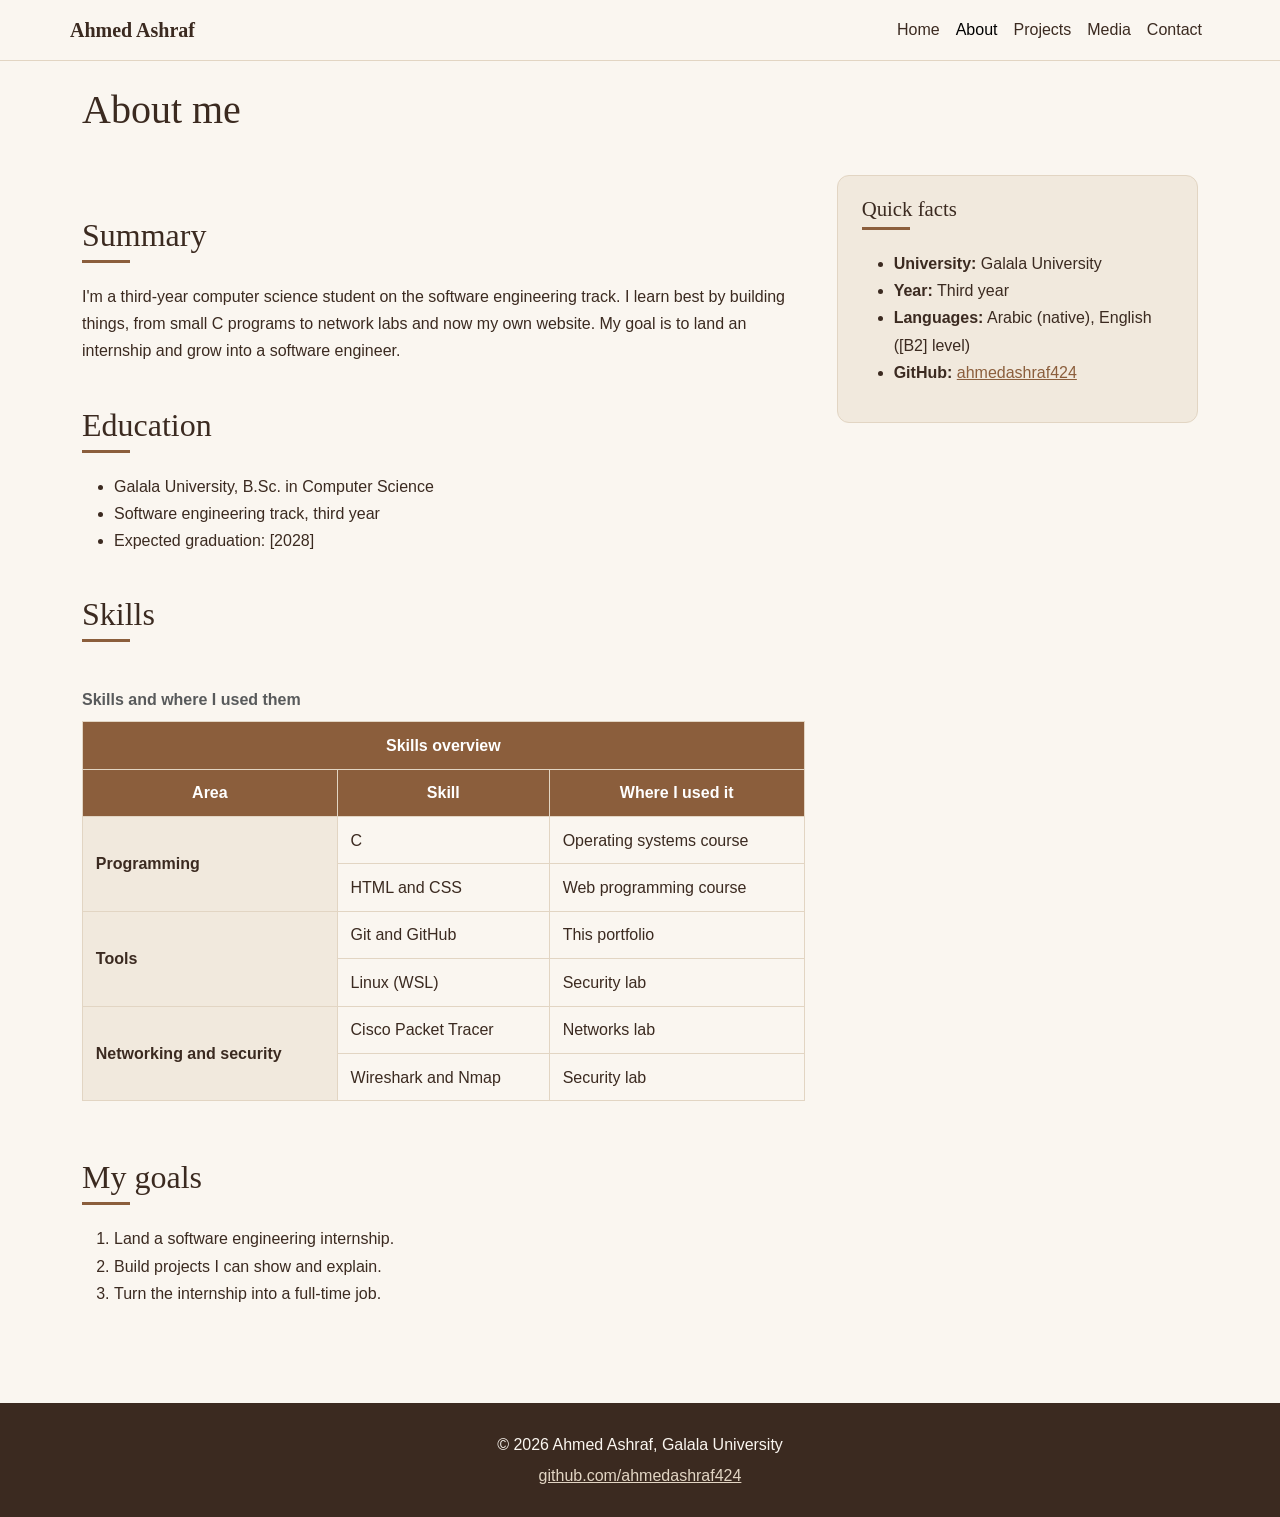
==== about.html @ 240003ba "Add portfolio website" ====
<!doctype html>
<html lang="en">
  <head>
    <meta charset="UTF-8" />
    <meta name="viewport" content="width=device-width, initial-scale=1" />
    <meta
      name="description"
      content="About Ahmed Ashraf: education, skills and goals."
    />
    <meta name="author" content="Ahmed Ashraf" />
    <title>About | Ahmed Ashraf</title>
    <link
      rel="stylesheet"
      href="https://cdn.jsdelivr.net/npm/bootstrap@5.3.3/dist/css/bootstrap.min.css"
    />
    <link rel="stylesheet" href="css/style.css" />
  </head>
  <body>
    <header class="site-header">
      <nav class="navbar navbar-expand-md container">
        <a class="navbar-brand" href="index.html">Ahmed Ashraf</a>
        <button
          class="navbar-toggler"
          type="button"
          data-bs-toggle="collapse"
          data-bs-target="#menu"
          aria-controls="menu"
          aria-expanded="false"
          aria-label="Toggle navigation"
        >
          <span class="navbar-toggler-icon"></span>
        </button>
        <div class="collapse navbar-collapse" id="menu">
          <ul class="navbar-nav ms-auto">
            <li class="nav-item">
              <a class="nav-link" href="index.html">Home</a>
            </li>
            <li class="nav-item">
              <a class="nav-link active" href="about.html">About</a>
            </li>
            <li class="nav-item">
              <a class="nav-link" href="projects.html">Projects</a>
            </li>
            <li class="nav-item">
              <a class="nav-link" href="media.html">Media</a>
            </li>
            <li class="nav-item">
              <a class="nav-link" href="contact.html">Contact</a>
            </li>
          </ul>
        </div>
      </nav>
    </header>

    <main class="container">
      <h1 class="mt-4">About me</h1>
      <div class="page-grid">
        <article>
          <section>
            <h2>Summary</h2>
            <p>
              I'm a third-year computer science student on the software
              engineering track. I learn best by building things, from small C
              programs to network labs and now my own website. My goal is to
              land an internship and grow into a software engineer.
            </p>
          </section>

          <section>
            <h2>Education</h2>
            <ul>
              <li>Galala University, B.Sc. in Computer Science</li>
              <li>Software engineering track, third year</li>
              <li>Expected graduation: [2028]</li>
            </ul>
          </section>

          <section>
            <h2>Skills</h2>
            <div class="table-wrap">
              <table>
                <caption>
                  Skills and where I used them
                </caption>
                <thead>
                  <tr>
                    <th colspan="3">Skills overview</th>
                  </tr>
                  <tr>
                    <th scope="col">Area</th>
                    <th scope="col">Skill</th>
                    <th scope="col">Where I used it</th>
                  </tr>
                </thead>
                <tbody>
                  <tr>
                    <th scope="rowgroup" rowspan="2">Programming</th>
                    <td>C</td>
                    <td>Operating systems course</td>
                  </tr>
                  <tr>
                    <td>HTML and CSS</td>
                    <td>Web programming course</td>
                  </tr>
                  <tr>
                    <th scope="rowgroup" rowspan="2">Tools</th>
                    <td>Git and GitHub</td>
                    <td>This portfolio</td>
                  </tr>
                  <tr>
                    <td>Linux (WSL)</td>
                    <td>Security lab</td>
                  </tr>
                  <tr>
                    <th scope="rowgroup" rowspan="2">
                      Networking and security
                    </th>
                    <td>Cisco Packet Tracer</td>
                    <td>Networks lab</td>
                  </tr>
                  <tr>
                    <td>Wireshark and Nmap</td>
                    <td>Security lab</td>
                  </tr>
                </tbody>
              </table>
            </div>
          </section>

          <section>
            <h2>My goals</h2>
            <ol>
              <li>Land a software engineering internship.</li>
              <li>Build projects I can show and explain.</li>
              <li>Turn the internship into a full-time job.</li>
            </ol>
          </section>
        </article>

        <aside>
          <h2>Quick facts</h2>
          <ul>
            <li><strong>University:</strong> Galala University</li>
            <li><strong>Year:</strong> Third year</li>
            <li>
              <strong>Languages:</strong> Arabic (native), English ([B2] level)
            </li>
            <li>
              <strong>GitHub:</strong>
              <a
                href="https://github.com/ahmedashraf424"
                target="_blank"
                rel="noopener noreferrer"
                >ahmedashraf424</a
              >
            </li>
          </ul>
        </aside>
      </div>
    </main>

    <footer>
      <div class="container">
        <p>&copy; 2026 Ahmed Ashraf, Galala University</p>
        <p>
          <a
            href="https://github.com/ahmedashraf424"
            target="_blank"
            rel="noopener noreferrer"
            >github.com/ahmedashraf424</a
          >
        </p>
      </div>
    </footer>

    <script src="https://cdn.jsdelivr.net/npm/bootstrap@5.3.3/dist/js/bootstrap.bundle.min.js"></script>
  </body>
</html>
---- css/style.css ----
/* ===== 1. Variables: one place for all colors ===== */
:root {
  --bg: #FAF6F0;
  --card: #F1E9DD;
  --line: #E2D5C3;
  --text: #3B2A20;
  --accent: #8B5E3C;
  --accent-dark: #6B4529;
  --radius: 12px;
}

/* ===== 2. Base: box model, fonts, colors ===== */
*, *::before, *::after { box-sizing: border-box; }
body {
  margin: 0;
  background: var(--bg);
  color: var(--text);
  font-family: "Segoe UI", Tahoma, Arial, sans-serif;
  line-height: 1.7;
}
h1, h2, h3 { font-family: Georgia, "Times New Roman", serif; line-height: 1.25; }
h2 { position: relative; margin: 2.5rem 0 1.25rem; padding-bottom: .5rem; }
h2::after {            /* small underline drawn with absolute positioning */
  content: "";
  position: absolute;
  inset-inline-start: 0;
  bottom: 0;
  width: 48px;
  height: 3px;
  background: var(--accent);
}
a { color: var(--accent); }
a:hover { color: var(--accent-dark); text-decoration: underline; }
a:focus-visible, .btn:focus-visible { outline: 3px solid var(--accent); outline-offset: 2px; }
img { max-width: 100%; height: auto; }

/* ===== 3. Header and navbar (sticky positioning) ===== */
.site-header {
  position: sticky;
  top: 0;
  z-index: 10;
  background: var(--bg);
  border-bottom: 1px solid var(--line);
}
.navbar-brand { font-family: Georgia, serif; font-weight: bold; color: var(--text); }
.nav-link { color: var(--text); padding: .5rem 1rem; }
.nav-link:hover, .nav-link.active { color: var(--accent); }

/* ===== 4. Hero section (Flexbox) ===== */
.hero {
  display: flex;
  align-items: center;
  justify-content: space-between;
  gap: 2rem;
  padding-block: 3rem;
}
.hero-text { flex: 1; }
.hero-text .lead { max-width: 60ch; }
.hero-img {
  width: 260px;
  height: 260px;
  object-fit: cover;
  border-radius: 50%;
  border: 6px solid var(--card);
}

/* ===== 5. Buttons (own colors on top of Bootstrap) ===== */
.btn-brown { background: var(--accent); color: #fff; border: 2px solid var(--accent); }
.btn-brown:hover { background: var(--accent-dark); border-color: var(--accent-dark); color: #fff; }
.btn-outline-brown { background: transparent; color: var(--accent); border: 2px solid var(--accent); }
.btn-outline-brown:hover { background: var(--accent); color: #fff; }

/* ===== 6. Cards ===== */
.card {
  background: var(--card);
  border: 1px solid var(--line);
  border-radius: var(--radius);
  padding: 1.25rem;
}
.card h3 { margin-top: 0; font-size: 1.2rem; }

/* ===== 7. Page layout (Grid): article + aside ===== */
.page-grid {
  display: grid;
  grid-template-columns: 2fr 1fr;
  gap: 2rem;
  padding: 2rem 0;
}
aside {
  align-self: start;
  background: var(--card);
  border: 1px solid var(--line);
  border-radius: var(--radius);
  padding: 1.25rem 1.5rem;
}
aside h2 { margin-top: 0; font-size: 1.3rem; }

/* ===== 8. Tables ===== */
.table-wrap { overflow-x: auto; }
table { width: 100%; border-collapse: collapse; margin: 1rem 0; }
caption { caption-side: top; font-weight: bold; padding-bottom: .5rem; text-align: start; }
th, td { border: 1px solid var(--line); padding: .6rem .8rem; text-align: start; }
thead th { background: var(--accent); color: #fff; text-align: center; }
tbody th { background: var(--card); }
tbody tr:hover td { background: var(--line); }

/* ===== 9. Footer ===== */
footer {
  margin-top: 3rem;
  padding: 1.5rem 0;
  background: var(--text);
  color: var(--bg);
  text-align: center;
}
footer p { margin: .25rem 0; }
footer a { color: var(--line); }

/* ===== 10. Responsive: phones and small tablets ===== */
@media (max-width: 768px) {
  .hero { flex-direction: column-reverse; text-align: center; padding-block: 2rem; }
  .hero-img { width: 200px; height: 200px; }
  .page-grid { grid-template-columns: 1fr; }
}

/* ===== 11. Projects: Grid of cards + tag pills (Flexbox) ===== */
.project-grid { display: grid; grid-template-columns: repeat(auto-fit, minmax(240px, 1fr)); gap: 1.25rem; }
.tags { display: flex; flex-wrap: wrap; gap: .5rem; list-style: none; padding: 0; margin: 1rem 0 0; }
.tags li { background: var(--bg); border: 1px solid var(--line); border-radius: 999px; padding: .1rem .75rem; font-size: .9rem; }

/* ===== 12. Forms ===== */
.form-control:focus, .form-select:focus, .form-check-input:focus { border-color: var(--accent); box-shadow: 0 0 0 .2rem rgba(139, 94, 60, .25); }
.form-check-input:checked { background-color: var(--accent); border-color: var(--accent); }
fieldset { border: 1px solid var(--line); border-radius: var(--radius); padding: .75rem 1rem; }
legend { float: none; width: auto; padding: 0 .5rem; }

/* ===== 13. Media: video and audio ===== */
video, audio { display: block; width: 100%; border-radius: var(--radius); }
figure { margin: 0 0 2rem; }
figcaption { margin-top: .5rem; font-size: .95rem; }
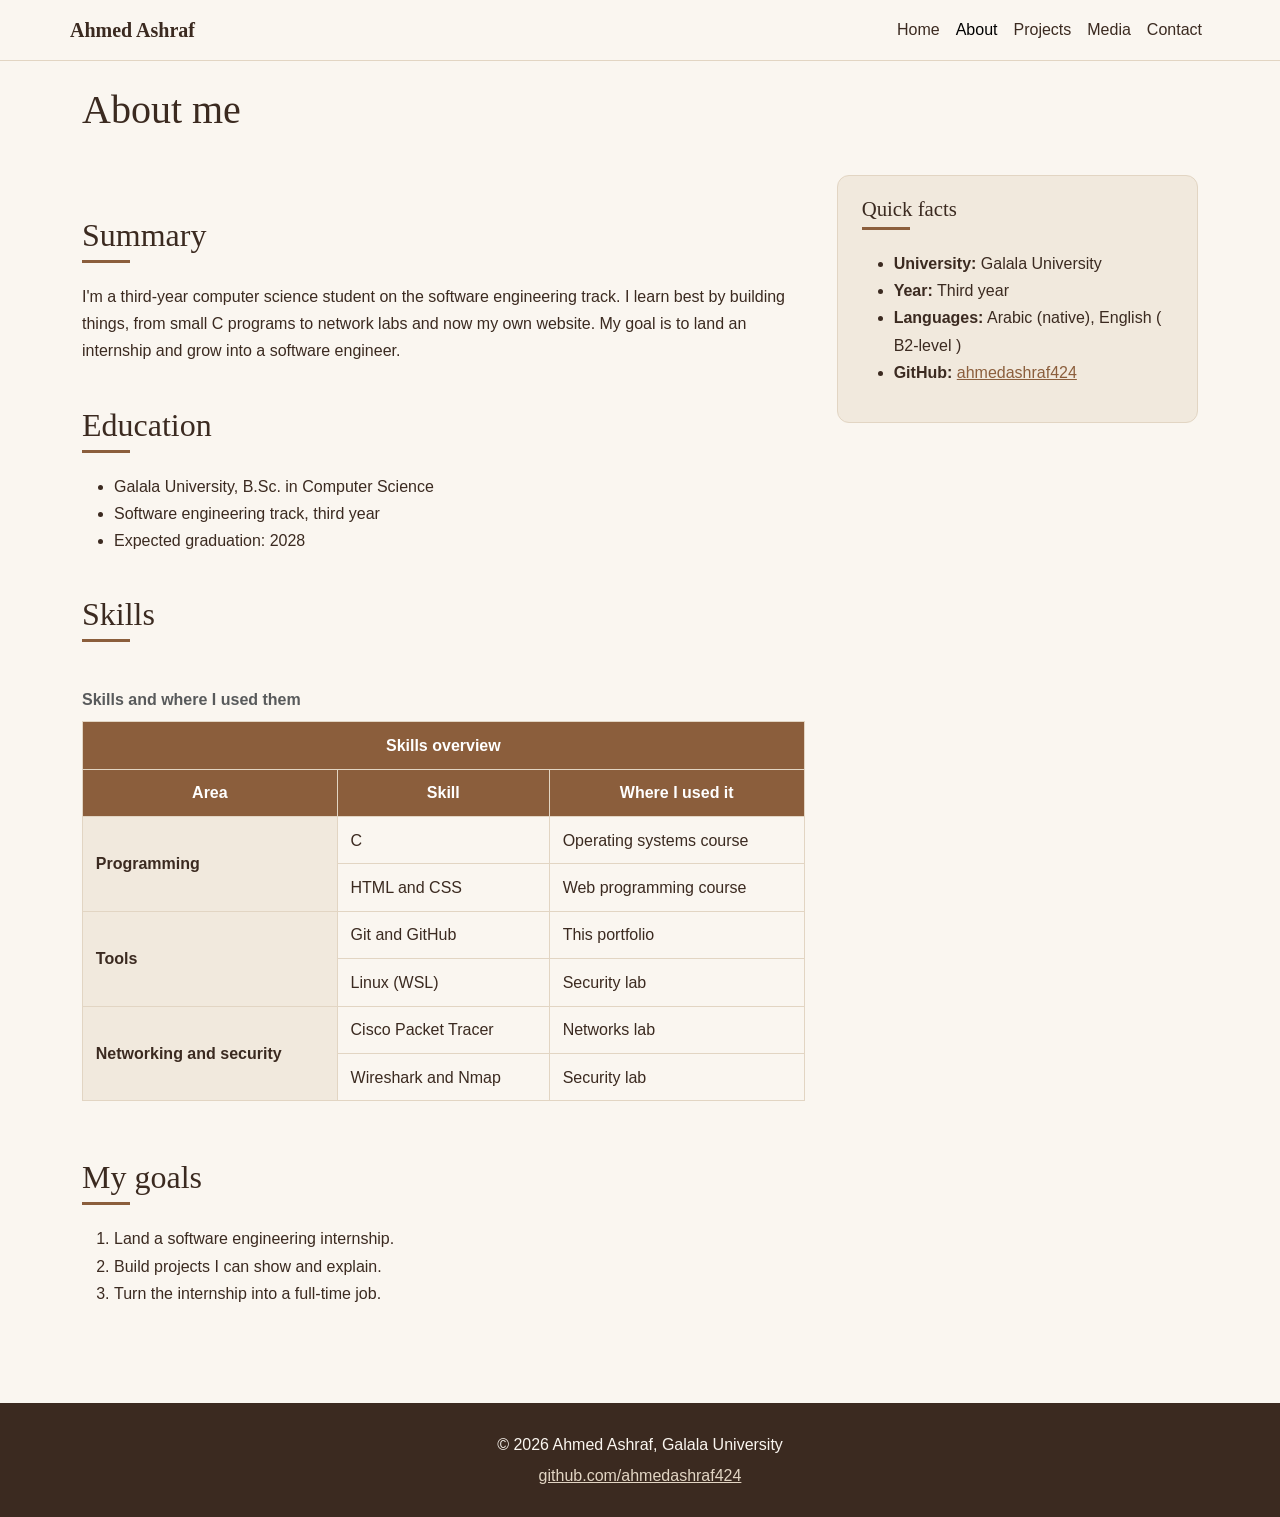
==== commit b1dfba2e: "Add files via upload" ====
--- a/about.html
+++ b/about.html
@@ -71,7 +71,7 @@
             <ul>
               <li>Galala University, B.Sc. in Computer Science</li>
               <li>Software engineering track, third year</li>
-              <li>Expected graduation: [2028]</li>
+              <li>Expected graduation: 2028</li>
             </ul>
           </section>
 
@@ -143,7 +143,7 @@
             <li><strong>University:</strong> Galala University</li>
             <li><strong>Year:</strong> Third year</li>
             <li>
-              <strong>Languages:</strong> Arabic (native), English ([B2] level)
+              <strong>Languages:</strong> Arabic (native), English ( B2-level )
             </li>
             <li>
               <strong>GitHub:</strong>
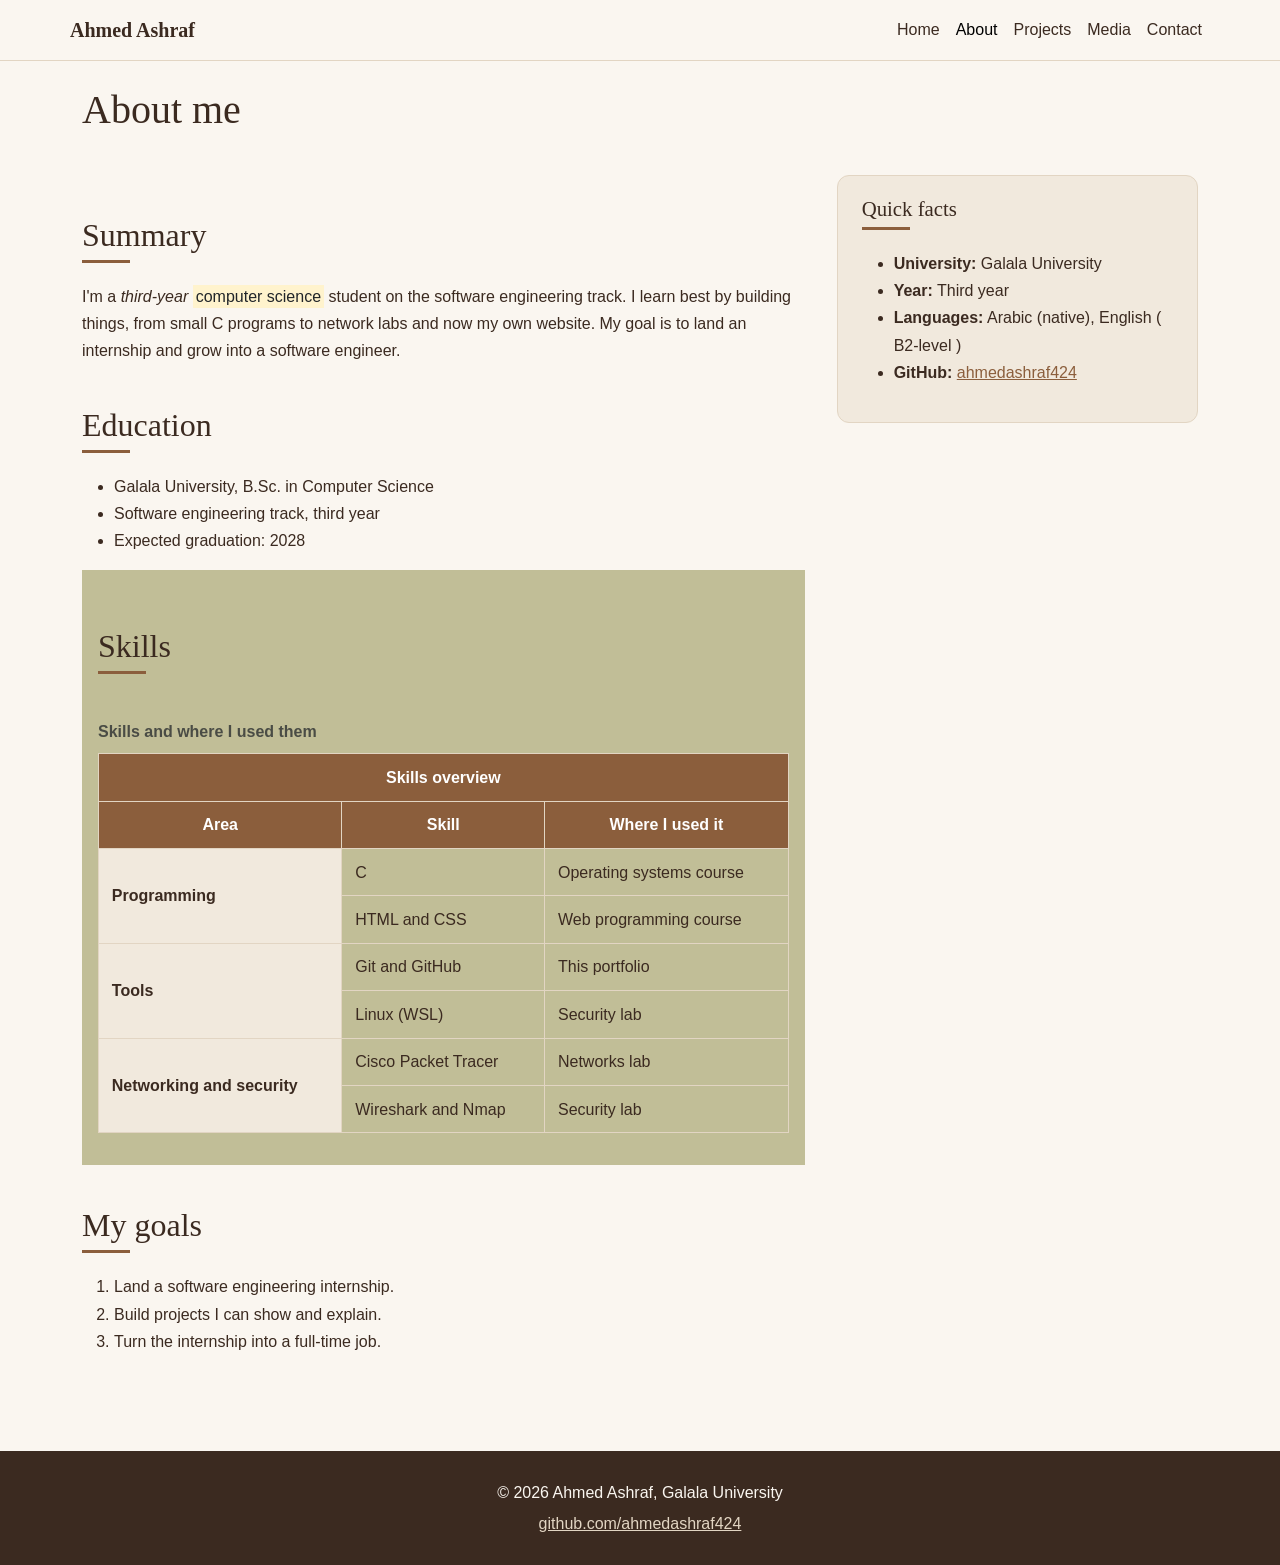
==== commit 2c0c1f9d: "save changes" ====
--- a/about.html
+++ b/about.html
@@ -59,7 +59,7 @@
           <section>
             <h2>Summary</h2>
             <p>
-              I'm a third-year computer science student on the software
+              I'm a <em>third-year</em> <mark>computer science</mark> student on the software
               engineering track. I learn best by building things, from small C
               programs to network labs and now my own website. My goal is to
               land an internship and grow into a software engineer.
@@ -75,7 +75,7 @@
             </ul>
           </section>
 
-          <section>
+          <section id="skills">
             <h2>Skills</h2>
             <div class="table-wrap">
               <table>
--- a/css/style.css
+++ b/css/style.css
@@ -138,3 +138,7 @@
 figure { margin: 0 0 2rem; }
 figcaption { margin-top: .5rem; font-size: .95rem; }
 
+   #skills {
+    background: #c1be97;
+    padding: 1rem;
+}
